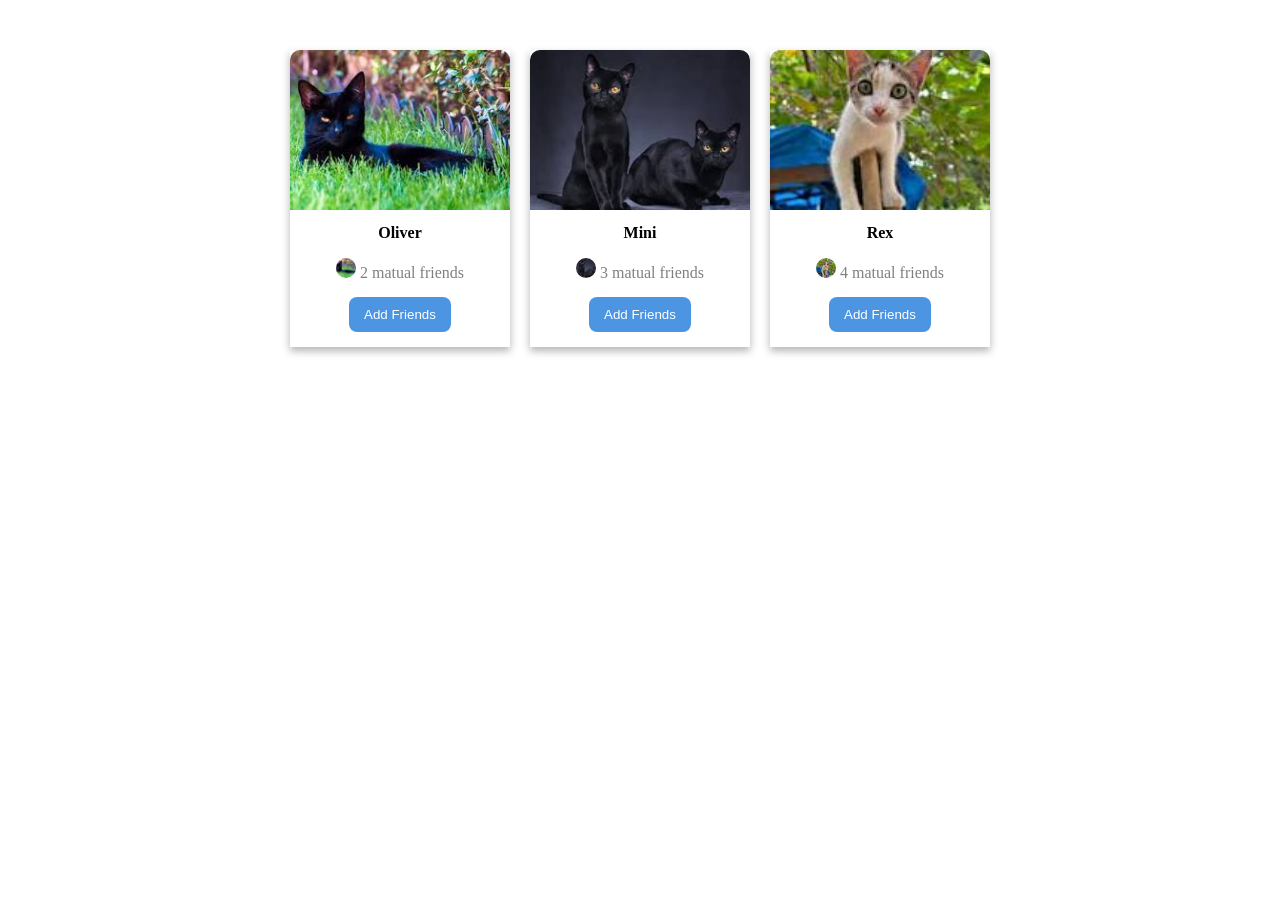
==== index.html @ 84bd3ed0 "remane quiz1 to index" ====
<!DOCTYPE html>
<html lang="en">
<head>
    <meta charset="UTF-8">
    <meta name="viewport" content="width=device-width, initial-scale=1.0">
    <title>task</title>
</head>
<style>
    body{
        margin: 0;
        padding: 0;
        box-sizing: border-box;
    }

    .container{
        display: flex;
        gap: 20px;
        justify-content: center;
        margin-top: 50px;
        
    }

    .card{
        background-color: #fff;
        width: 220px;
        border-radius: 10;
        box-shadow: 0 4px 8px rgba(0,0,0,0.3);
        text-align: center;
        padding-bottom: 15px;

    }

    .card img{
        width: 100%;
        height: 160px;
        object-fit: cover;
        border-top-left-radius: 10px;
        border-top-right-radius: 10px;
    }

    .card h4{
        margin: 10px 0 5px;
    }
    .card p{
        color: grey;
        margin-bottom: 15px;
    }
    .card button{
        background: rgba(7, 109, 217, 0.724);
        color: #fff;
        border: none;
        padding: 10px 15px;
        border-radius: 8px;
        cursor: pointer;
    }
    .card button:hover{
        background: rgb(7, 151, 187);
    }

    .card p img {
        width: 20px;
        height: 20px;
        border-radius: 50%;
    }
</style>
<body>
    <div class="container">

        <div class="card">
            <img src="paka 1.jpg" alt="paka">
            <h4>Oliver</h4>
            <p>
                <img src="paka 1.jpg" class="circle-imag">
                2 matual friends
            </p>
            <button>Add Friends</button>
        </div>

        <div class="card">
            <img src="paka 2.jpg" alt="paka">
            <h4>Mini</h4>
            <p>
                <img src="paka 2.jpg" class="circle-imag">
                3 matual friends
            </p>
            <button>Add Friends</button>
        </div>

        <div class="card">
            <img src="paka 3.jpg" alt="paka">
            <h4>Rex</h4>
            <p>
                <img src="paka 3.jpg" class="circle-imag">
                4 matual friends
            </p>
            <button>Add Friends</button>
        </div>


    </div>
</body>
</html>
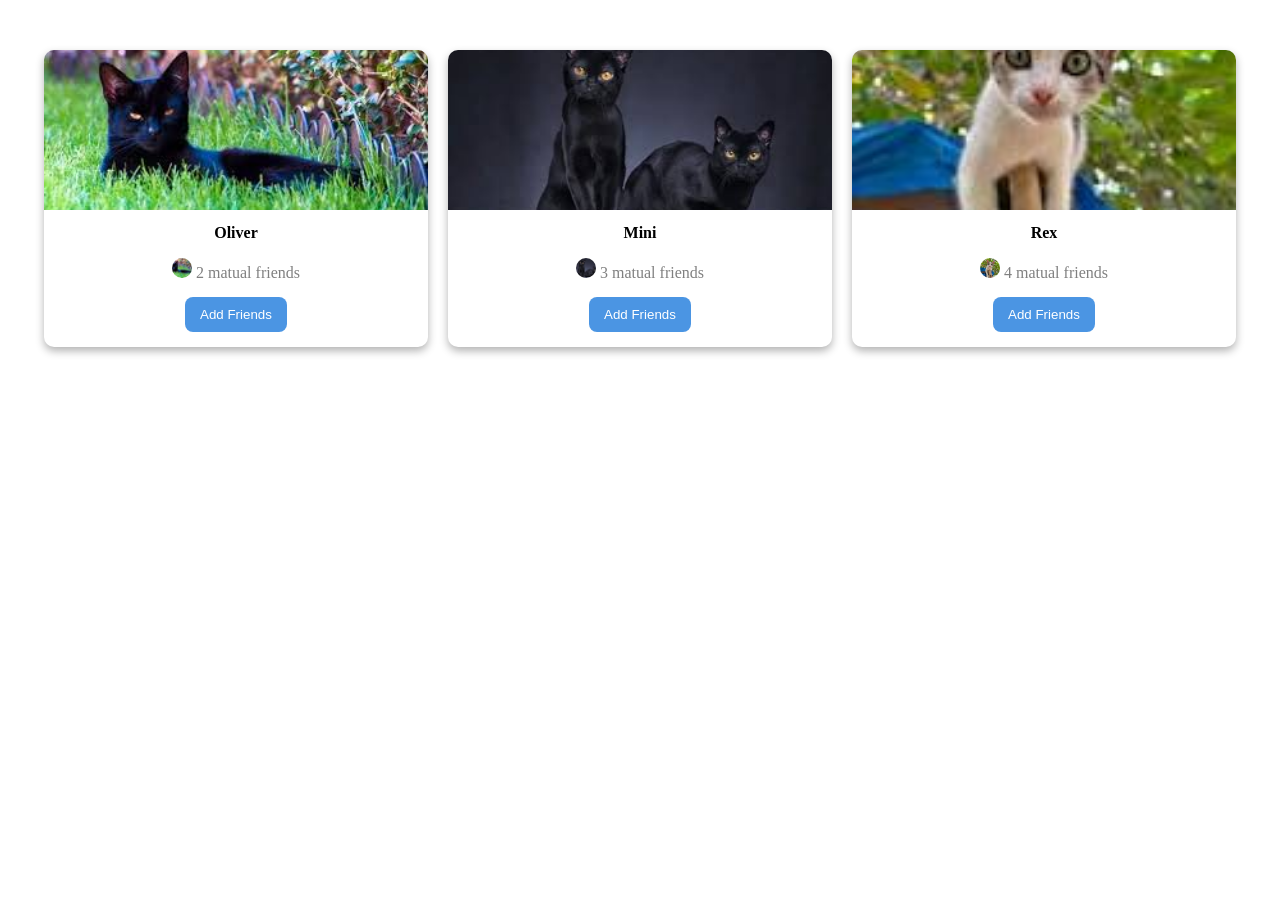
==== commit fbacd95a: "nimeongeza file jimya la CSS GRID" ====
--- a/index.html
+++ b/index.html
@@ -14,6 +14,7 @@
 
     .container{
         display: flex;
+    
         gap: 20px;
         justify-content: center;
         margin-top: 50px;
@@ -22,8 +23,8 @@
 
     .card{
         background-color: #fff;
-        width: 220px;
-        border-radius: 10;
+        width: 30%;
+        border-radius: 10px;
         box-shadow: 0 4px 8px rgba(0,0,0,0.3);
         text-align: center;
         padding-bottom: 15px;
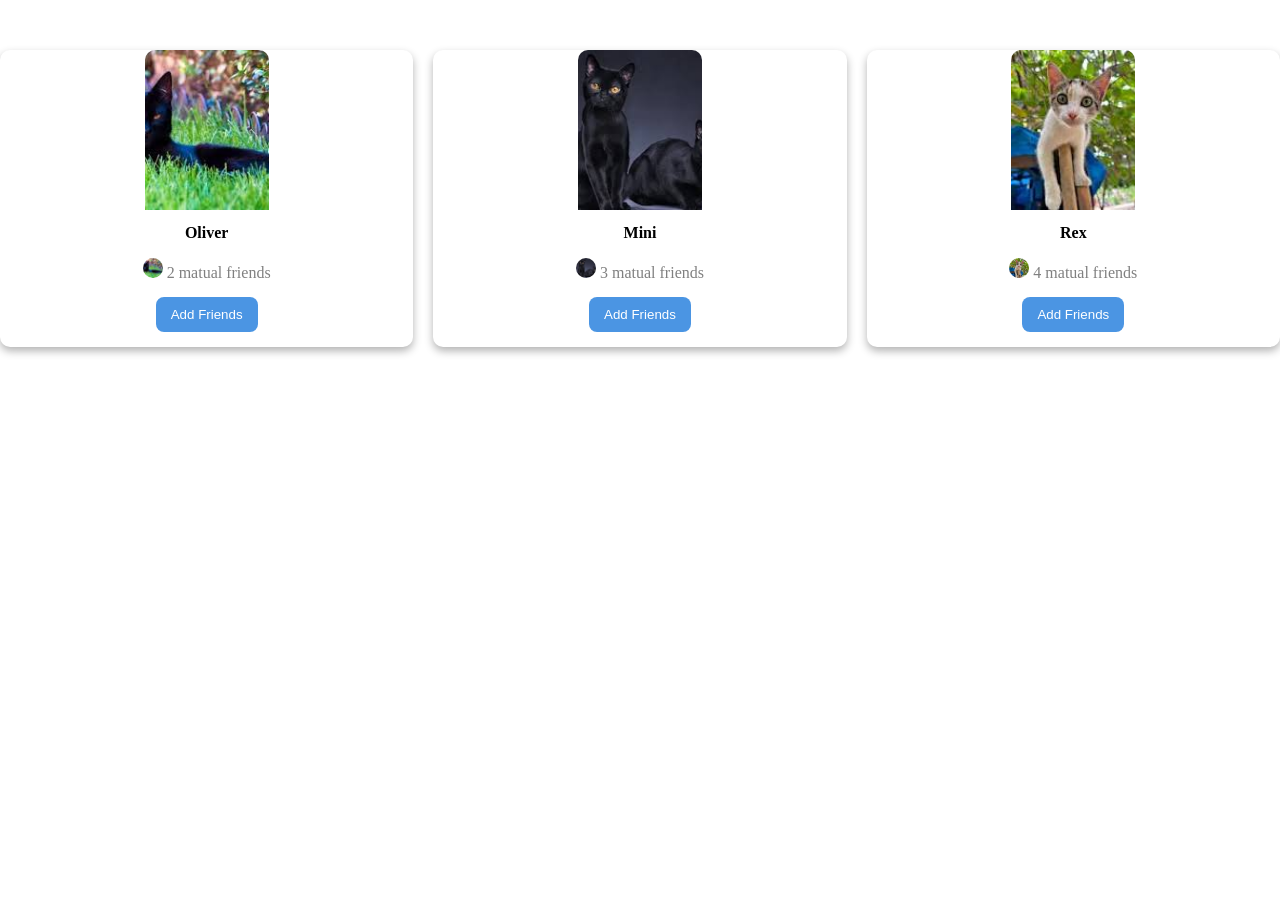
==== commit 65356cc9: "media querry exercise" ====
--- a/index.html
+++ b/index.html
@@ -23,7 +23,7 @@
 
     .card{
         background-color: #fff;
-        width: 30%;
+        width: 100%;
         border-radius: 10px;
         box-shadow: 0 4px 8px rgba(0,0,0,0.3);
         text-align: center;
@@ -32,7 +32,7 @@
     }
 
     .card img{
-        width: 100%;
+        width: 30%;
         height: 160px;
         object-fit: cover;
         border-top-left-radius: 10px;
